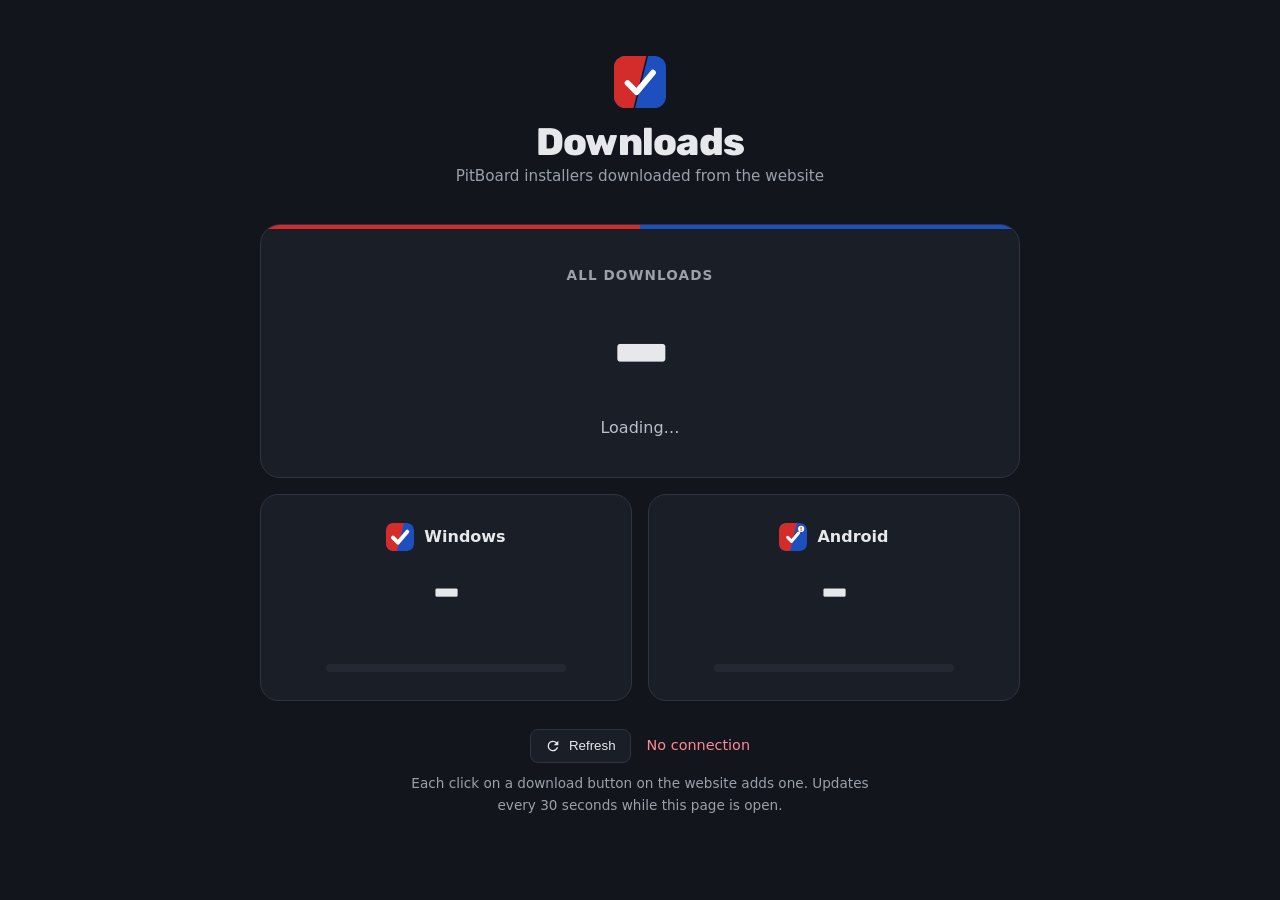
==== counter/index.html @ f54846e7 "Count downloads in Supabase and center the counter page Each download button click calls count_downl" ====
<!doctype html>
<html lang="en">
<head>
  <meta charset="utf-8" />
  <meta name="viewport" content="width=device-width, initial-scale=1" />
  <meta name="robots" content="noindex, nofollow" />
  <title>PitBoard Downloads</title>
  <meta name="theme-color" content="#12151c" />
  <link rel="icon" href="../assets/logo-mark.svg" type="image/svg+xml" />
  <link rel="stylesheet" href="../styles.css?v=3" />
  <style>
    .counter { width: min(760px, 100% - 32px); margin: 0 auto; padding: 56px 0 72px; text-align: center; }
    .counter-head { display: flex; flex-direction: column; align-items: center; gap: 12px; }
    .counter-head img { width: 52px; height: 52px; }
    .counter-head h1 { font-size: clamp(1.8rem, 4vw, 2.4rem); }
    .counter-head p { margin: 0; color: var(--muted); font-size: 0.95rem; }

    .total {
      position: relative;
      margin-top: 36px;
      padding: 40px 24px 36px;
      border-radius: 20px;
      background: var(--surface);
      border: 1px solid var(--line);
      overflow: hidden;
    }
    .total::before {
      content: ''; position: absolute; inset: 0 0 auto; height: 4px;
      background: linear-gradient(90deg, var(--red) 0 50%, var(--blue) 50% 100%);
    }
    .label { margin: 0; color: var(--muted); font-size: 0.85rem; font-weight: 600; letter-spacing: 0.08em; text-transform: uppercase; }
    .total-value {
      margin: 10px 0 0;
      font: 800 clamp(4rem, 15vw, 6.5rem)/1 var(--display);
      letter-spacing: -0.03em;
      font-variant-numeric: tabular-nums;
    }
    .total-sub { margin: 14px 0 0; color: var(--tagline); }

    .tiles { display: grid; grid-template-columns: repeat(2, minmax(0, 1fr)); gap: 16px; margin-top: 16px; }
    .tile {
      display: flex; flex-direction: column; align-items: center;
      padding: 28px 20px;
      border-radius: 18px;
      background: var(--surface);
      border: 1px solid var(--line);
    }
    .tile-name { display: flex; align-items: center; justify-content: center; gap: 10px; margin: 0; color: var(--text); font-weight: 600; }
    .tile-name img { width: 28px; height: 28px; border-radius: 7px; }
    .tile-value { margin: 16px 0 0; font: 800 3rem/1 var(--display); font-variant-numeric: tabular-nums; }
    .tile-sub { margin: 10px 0 0; color: var(--muted); font-size: 0.9rem; }
    .share { width: 100%; max-width: 240px; margin-top: 16px; height: 8px; border-radius: 4px; background: var(--surface-2); overflow: hidden; }
    .share span { display: block; height: 100%; width: 0; border-radius: 4px; transition: width 0.4s ease; }
    .tile-win .share span { background: var(--red); }
    .tile-and .share span { background: var(--blue); }

    .status { display: flex; flex-wrap: wrap; align-items: center; justify-content: center; gap: 10px 16px; margin-top: 28px; color: var(--muted); font-size: 0.9rem; }
    .status button {
      display: inline-flex; align-items: center; gap: 8px;
      padding: 8px 14px; border-radius: 8px;
      border: 1px solid var(--line); background: var(--surface); color: var(--text);
      font: 600 0.9rem inherit; cursor: pointer;
    }
    .status button:hover { background: var(--surface-2); }
    .status button:disabled { opacity: 0.6; cursor: default; }
    .status svg { width: 16px; height: 16px; fill: currentColor; }
    .status .error { color: #ff8a93; }
    .note { margin: 10px auto 0; max-width: 34em; color: var(--muted); font-size: 0.85rem; }

    @media (max-width: 560px) {
      .counter { padding-top: 36px; }
      .tiles { grid-template-columns: 1fr; }
    }
  </style>
</head>
<body>
  <main class="counter">
    <header class="counter-head">
      <img src="../assets/logo-mark.svg" alt="" />
      <div>
        <h1>Downloads</h1>
        <p>PitBoard installers downloaded from the website</p>
      </div>
    </header>

    <section class="total" aria-labelledby="total-label">
      <p class="label" id="total-label">All downloads</p>
      <p class="total-value" id="total" aria-live="polite">–</p>
      <p class="total-sub" id="total-sub">Loading…</p>
    </section>

    <div class="tiles">
      <section class="tile tile-win" aria-labelledby="win-label">
        <p class="tile-name" id="win-label"><img src="../assets/windows-icon.svg" alt="" />Windows</p>
        <p class="tile-value" id="windows">–</p>
        <p class="tile-sub" id="windows-sub">&nbsp;</p>
        <div class="share" aria-hidden="true"><span id="windows-bar"></span></div>
      </section>
      <section class="tile tile-and" aria-labelledby="and-label">
        <p class="tile-name" id="and-label"><img src="../assets/phone-app-icon.svg" alt="" />Android</p>
        <p class="tile-value" id="android">–</p>
        <p class="tile-sub" id="android-sub">&nbsp;</p>
        <div class="share" aria-hidden="true"><span id="android-bar"></span></div>
      </section>
    </div>

    <div class="status">
      <button type="button" id="refresh">
        <svg viewBox="0 0 24 24" aria-hidden="true"><path d="M17.65 6.35A7.96 7.96 0 0 0 12 4a8 8 0 1 0 7.73 10h-2.08A6 6 0 1 1 12 6c1.66 0 3.14.69 4.22 1.78L13 11h7V4z"/></svg>
        Refresh
      </button>
      <span id="updated"></span>
    </div>
    <p class="note">Each click on a download button on the website adds one. Updates every 30 seconds while this page is open.</p>
  </main>

  <script>
    (function () {
      var COUNTS_URL = 'https://rpkaxccjkwimirncyynt.supabase.co/rest/v1/download_counts?select=windows,android,total,updated_at&id=eq.1';
      var KEY = 'sb_publishable_eESVbxId7MKgmXqoQs8JKA_JHhBIDd-';
      var REFRESH_MS = 30 * 1000;
      var nf = new Intl.NumberFormat('en-US');
      var $ = function (id) { return document.getElementById(id); };

      function percent(part, whole) {
        return whole ? Math.round((part / whole) * 100) : 0;
      }

      function time(d) {
        return d.toLocaleTimeString([], { hour: '2-digit', minute: '2-digit' });
      }

      function render(row) {
        $('total').textContent = nf.format(row.total);
        ['windows', 'android'].forEach(function (k) {
          $(k).textContent = nf.format(row[k]);
          $(k + '-sub').textContent = percent(row[k], row.total) + '% of all downloads';
          $(k + '-bar').style.width = percent(row[k], row.total) + '%';
        });
        var last = new Date(row.updated_at);
        $('total-sub').textContent = row.total
          ? 'Last download ' + last.toLocaleDateString('en-GB', { day: 'numeric', month: 'short' }) + ', ' + time(last)
          : 'Counting since 11 Oct 2026';
      }

      function stamp(text, isError) {
        var el = $('updated');
        el.textContent = text;
        el.className = isError ? 'error' : '';
      }

      function load() {
        var button = $('refresh');
        button.disabled = true;
        return fetch(COUNTS_URL, { headers: { apikey: KEY }, cache: 'no-store' })
          .then(function (res) {
            if (!res.ok) throw new Error('Could not load the counts (' + res.status + ')');
            return res.json();
          })
          .then(function (rows) {
            if (!rows.length) throw new Error('No counts found');
            render(rows[0]);
            stamp('Updated ' + time(new Date()), false);
          })
          .catch(function (err) {
            stamp(err.message === 'Failed to fetch' ? 'No connection' : err.message, true);
          })
          .then(function () { button.disabled = false; });
      }

      $('refresh').addEventListener('click', load);
      document.addEventListener('visibilitychange', function () { if (!document.hidden) load(); });
      setInterval(function () { if (!document.hidden) load(); }, REFRESH_MS);
      load();
    })();
  </script>
</body>
</html>
---- styles.css ----
@font-face {
  font-family: 'Rubik';
  src: url('assets/fonts/rubik-latin.woff2') format('woff2');
  font-weight: 300 900;
  font-display: swap;
}

:root {
  /* red, blue and background come from the PitBoard logo */
  --bg: #12151c;
  --bg-alt: #161a22;
  --surface: #1a1e26;
  --surface-2: #232832;
  --line: #2e3440;
  --text: #e6e8eb;
  --muted: #9aa1ab;
  --tagline: #b9c0cc;
  --red: #d42b2b;
  --red-strong: #a61f1f;
  --red-soft: rgba(212, 43, 43, 0.14);
  --blue: #1d4fbf;
  --blue-strong: #173f99;
  --blue-soft: rgba(29, 79, 191, 0.18);
  --green: #2e9e5b;
  --accent: #f57e25;
  --radius: 12px;
  --display: 'Rubik', 'Segoe UI', system-ui, sans-serif;
  color-scheme: dark;
}

* { box-sizing: border-box; }

html { scroll-behavior: smooth; scroll-padding-top: 72px; }

body {
  margin: 0;
  background: var(--bg);
  color: var(--text);
  font: 16px/1.6 'Segoe UI', system-ui, -apple-system, Roboto, Arial, sans-serif;
  -webkit-font-smoothing: antialiased;
  overflow-x: hidden;
}

img, svg { display: block; }
a { color: inherit; }
:focus-visible { outline: 2px solid var(--accent); outline-offset: 3px; border-radius: 4px; }

h1, h2, h3 { font-family: var(--display); margin: 0; line-height: 1.15; }
h1 { font-size: clamp(2.4rem, 5.2vw, 3.9rem); font-weight: 800; letter-spacing: -0.02em; }
h2 { font-size: clamp(1.8rem, 3.4vw, 2.6rem); font-weight: 800; letter-spacing: -0.015em; }
h3 { font-size: 1.15rem; font-weight: 700; }

code {
  font-family: Consolas, 'Cascadia Mono', ui-monospace, monospace;
  font-size: 0.88em;
  background: var(--surface-2);
  padding: 0.1em 0.4em;
  border-radius: 5px;
  overflow-wrap: anywhere;
}

.wrap { width: min(1160px, 100% - 32px); margin-inline: auto; }
.wrap-narrow { width: min(760px, 100% - 32px); }

.sr-only {
  position: absolute; width: 1px; height: 1px; padding: 0; margin: -1px;
  overflow: hidden; clip: rect(0 0 0 0); white-space: nowrap; border: 0;
}

.skip {
  position: absolute; left: 16px; top: -48px; z-index: 100;
  background: var(--accent); color: #000; padding: 8px 14px; border-radius: 6px; font-weight: 600;
}
.skip:focus { top: 12px; }

/* buttons */
.btn {
  display: inline-flex; align-items: center; justify-content: center; gap: 10px;
  padding: 14px 22px;
  border-radius: 10px;
  font-weight: 600; font-size: 1rem;
  text-decoration: none;
  background: var(--surface-2);
  border: 1px solid var(--line);
  transition: background-color 0.15s, transform 0.15s, box-shadow 0.15s;
}
.btn:hover { transform: translateY(-1px); }
.btn-small { padding: 8px 16px; font-size: 0.92rem; background: var(--surface-2); }
.btn-small:hover { background: var(--line); }
.btn-red { background: var(--red); border-color: var(--red); color: #fff; box-shadow: 0 8px 24px -10px rgba(212, 43, 43, 0.7); }
.btn-red:hover { background: var(--red-strong); }
.btn-blue { background: var(--blue); border-color: var(--blue); color: #fff; box-shadow: 0 8px 24px -10px rgba(29, 79, 191, 0.8); }
.btn-blue:hover { background: var(--blue-strong); }
.btn-block { width: 100%; }
.btn-icon { width: 20px; height: 20px; fill: currentColor; flex: none; }

/* nav */
.nav {
  position: sticky; top: 0; z-index: 50;
  background: rgba(18, 21, 28, 0.82);
  backdrop-filter: blur(12px);
  -webkit-backdrop-filter: blur(12px);
  border-bottom: 1px solid rgba(46, 52, 64, 0.6);
}
.nav-inner { display: flex; align-items: center; gap: 10px; height: 64px; }
.brand {
  display: flex; align-items: center; gap: 10px;
  text-decoration: none;
  font-family: var(--display); font-weight: 800; font-size: 1.25rem; letter-spacing: -0.01em;
}
.nav nav { margin-left: auto; margin-right: 12px; }
.btn-docs { gap: 8px; }
.btn-docs .btn-icon { width: 17px; height: 17px; }
.btn-docs-wide { margin-top: 24px; background: var(--surface); }
.btn-docs-wide:hover { background: var(--surface-2); }
.hero-note a { color: var(--tagline); text-underline-offset: 3px; }
.hero-note a:hover { color: var(--text); }
.nav-links { display: flex; gap: 4px; list-style: none; margin: 0; padding: 0; }
.nav-links a {
  display: block; padding: 8px 12px; border-radius: 8px;
  color: var(--muted); text-decoration: none; font-size: 0.95rem;
}
.nav-links a:hover { color: var(--text); background: var(--surface); }

/* hero */
.hero {
  position: relative;
  padding: 72px 0 96px;
  overflow: hidden;
}
.hero::before {
  content: '';
  position: absolute; inset: -20% -10% auto;
  height: 120%;
  background:
    radial-gradient(40% 50% at 18% 30%, rgba(212, 43, 43, 0.18), transparent 70%),
    radial-gradient(40% 50% at 85% 40%, rgba(29, 79, 191, 0.22), transparent 70%);
  pointer-events: none;
}
.hero-inner {
  position: relative;
  display: grid;
  grid-template-columns: minmax(0, 1fr) minmax(0, 1.15fr);
  gap: 56px;
  align-items: center;
}
.eyebrow {
  margin: 0 0 14px;
  font-family: var(--display);
  font-weight: 600; font-size: 0.85rem;
  letter-spacing: 0.12em; text-transform: uppercase;
  color: var(--accent);
}
.lede { margin: 22px 0 32px; font-size: 1.15rem; color: var(--tagline); max-width: 34em; }
.hero-actions { display: flex; flex-wrap: wrap; gap: 12px; }
.hero-note { margin: 18px 0 0; color: var(--muted); font-size: 0.9rem; }

.hero-visual { position: relative; margin: 0; padding: 0 0 40px 0; }

.laptop { width: 100%; }
.laptop-screen {
  background: #0b0d12;
  border: 10px solid #2a2f3a;
  border-bottom-width: 14px;
  border-radius: 14px 14px 4px 4px;
  box-shadow: 0 40px 80px -30px rgba(0, 0, 0, 0.9);
  overflow: hidden;
}
.laptop-base {
  height: 14px; margin: 0 -6%;
  background: linear-gradient(#3a404c, #20242c);
  border-radius: 0 0 18px 18px;
}

.mock { background: var(--bg); font-size: 11px; line-height: 1.3; padding: 10px; aspect-ratio: 16 / 10; display: flex; flex-direction: column; gap: 8px; }
.mock-top { display: flex; align-items: center; gap: 8px; padding: 2px 4px 8px; border-bottom: 1px solid var(--line); }
.mock-top img { width: 18px; height: 18px; }
.mock-top b { font-family: var(--display); font-size: 14px; }
.mock-event { color: var(--muted); margin-left: auto; }
.mock-live { color: var(--green); }
.mock-grid {
  flex: 1; min-height: 0;
  display: grid;
  grid-template-columns: 0.8fr 1.4fr 1fr;
  grid-template-rows: 1fr 1.3fr;
  gap: 8px;
}
.mp {
  background: var(--surface);
  border: 1px solid var(--line);
  border-radius: 7px;
  padding: 8px;
  min-width: 0; overflow: hidden;
}
.mp small { display: flex; align-items: center; gap: 6px; color: var(--muted); font-weight: 600; font-size: 10px; margin-bottom: 6px; white-space: nowrap; }
.mp ul, .mp ol { list-style: none; margin: 0; padding: 0; display: grid; gap: 4px; }
.mp-alliance { background: var(--red); border-color: var(--red); display: flex; flex-direction: column; justify-content: center; }
.mp-alliance small { color: rgba(255, 255, 255, 0.85); }
.mp-alliance strong { font-family: var(--display); font-size: 26px; font-weight: 800; letter-spacing: -0.02em; }
.mp-alliance em { font-style: normal; opacity: 0.85; }
.mp-partner { grid-column: 2 / 4; }
.pill { background: var(--accent); color: #1a1000; padding: 1px 6px; border-radius: 999px; font-size: 9px; font-weight: 700; }
.muted { color: var(--muted); font-weight: 500; }
.mock-teams { display: flex; align-items: center; gap: 6px; flex-wrap: wrap; margin-top: 10px; }
.t { font-family: var(--display); font-weight: 700; font-size: 17px; padding: 4px 9px; border-radius: 6px; }
.t-red { background: var(--red-soft); color: #ff9c9c; box-shadow: inset 0 0 0 1px rgba(212, 43, 43, 0.5); }
.t-blue { background: var(--blue-soft); color: #9db8ff; box-shadow: inset 0 0 0 1px rgba(29, 79, 191, 0.7); }
.vs { color: var(--muted); font-size: 10px; margin: 0 2px; }
.mp-check li { display: flex; align-items: center; gap: 6px; }
.mp-check li::before { content: ''; width: 9px; height: 9px; border: 1.5px solid var(--muted); border-radius: 3px; flex: none; }
.mp-check li.done { color: var(--muted); text-decoration: line-through; }
.mp-check li.done::before { background: var(--green); border-color: var(--green); }
.mp-emerg li { display: flex; align-items: center; justify-content: space-between; gap: 6px; background: var(--surface-2); padding: 4px 6px; border-radius: 5px; }
.mock-alert { background: var(--red); color: #fff; font-weight: 700; font-size: 9px; padding: 2px 8px; border-radius: 4px; }
.mock-alert.ringing { animation: ring-btn 1.6s ease-in-out infinite; }
.mock-ok { color: var(--green); font-weight: 600; font-size: 9px; }
.mp-matches li { display: grid; grid-template-columns: 1fr auto auto; align-items: center; gap: 6px; padding: 3px 6px; border-radius: 5px; }
.mp-matches li.next { background: rgba(245, 126, 37, 0.15); box-shadow: inset 0 0 0 1px rgba(245, 126, 37, 0.5); }
.mp-matches li.next b { color: var(--accent); }
.dot { width: 8px; height: 8px; border-radius: 50%; }
.dot-red { background: var(--red); }
.dot-blue { background: var(--blue); }
.win { color: var(--green); }
.loss { color: #ff8a93; }

.phone {
  position: absolute;
  right: -8px; bottom: 0;
  width: 27%;
  min-width: 120px;
  aspect-ratio: 9 / 19;
  background: #0b0d12;
  border: 6px solid #2a2f3a;
  border-radius: 26px;
  box-shadow: 0 30px 60px -20px rgba(0, 0, 0, 0.9), 0 0 0 1px rgba(255, 255, 255, 0.04);
  overflow: hidden;
  transform: rotate(4deg);
}
.phone-screen { position: relative; height: 100%; background: var(--red); }
.phone-flash { position: absolute; inset: 0; background: #ff4a4a; animation: flash 1.2s steps(1) infinite; }
.phone-content {
  position: relative;
  height: 100%;
  display: flex; flex-direction: column; align-items: center; justify-content: center;
  gap: 12%;
  padding: 14% 10%;
  text-align: center;
}
.phone-bell { width: 38%; aspect-ratio: 1; display: grid; place-items: center; background: rgba(255, 255, 255, 0.18); border-radius: 50%; animation: shake 0.6s ease-in-out infinite; }
.phone-bell svg { width: 58%; fill: #fff; }
.phone-msg { margin: 0; font-weight: 800; font-size: clamp(14px, 1.9vw, 22px); line-height: 1.2; color: #fff; }
.phone-btn { background: #fff; color: var(--red); font-weight: 800; font-size: clamp(10px, 1.1vw, 13px); padding: 10% 12%; border-radius: 999px; white-space: nowrap; }

@keyframes flash { 50% { opacity: 0; } }
@keyframes shake { 0%, 100% { transform: rotate(0); } 25% { transform: rotate(-12deg); } 75% { transform: rotate(12deg); } }
@keyframes ring-btn { 0%, 100% { box-shadow: 0 0 0 0 rgba(212, 43, 43, 0.7); } 50% { box-shadow: 0 0 0 5px rgba(212, 43, 43, 0); } }

/* sections */
.section { padding: 96px 0; }
.section-alt { background: var(--bg-alt); border-block: 1px solid rgba(46, 52, 64, 0.5); }
.section-lede { margin: 14px 0 0; color: var(--tagline); font-size: 1.1rem; max-width: 40em; }

.features {
  display: grid;
  grid-template-columns: repeat(3, minmax(0, 1fr));
  gap: 16px;
  margin-top: 48px;
}
.feature {
  background: var(--surface);
  border: 1px solid var(--line);
  border-radius: var(--radius);
  padding: 26px;
  transition: border-color 0.2s, transform 0.2s;
}
.feature:hover { border-color: #3d4554; transform: translateY(-2px); }
.feature h3 { margin: 18px 0 8px; }
.feature p { margin: 0; color: var(--muted); }
.feature-icon { width: 44px; height: 44px; border-radius: 11px; display: grid; place-items: center; }
.feature-icon svg { width: 22px; height: 22px; fill: currentColor; }
.fi-red { background: var(--red-soft); color: #ff7b7b; }
.fi-blue { background: var(--blue-soft); color: #8fb0ff; }

.callout {
  display: flex; gap: 16px; align-items: flex-start;
  margin-top: 16px;
  padding: 20px 24px;
  border-radius: var(--radius);
  background: rgba(245, 126, 37, 0.08);
  border: 1px solid rgba(245, 126, 37, 0.35);
}
.callout svg { width: 24px; height: 24px; flex: none; fill: var(--accent); margin-top: 1px; }
.callout p { margin: 0; color: var(--tagline); }
.callout strong { color: var(--text); }

.steps {
  list-style: none; padding: 0; margin: 48px 0 0;
  display: grid; grid-template-columns: repeat(3, minmax(0, 1fr)); gap: 16px;
  counter-reset: none;
}
.step {
  position: relative;
  padding: 26px;
  border-radius: var(--radius);
  background: var(--surface);
  border: 1px solid var(--line);
}
.step h3 { margin: 18px 0 8px; }
.step p { margin: 0; color: var(--muted); }
.step-num {
  display: grid; place-items: center;
  width: 40px; height: 40px; border-radius: 50%;
  font-family: var(--display); font-weight: 800; font-size: 1.1rem;
  background: linear-gradient(135deg, var(--red) 0 50%, var(--blue) 50% 100%);
  color: #fff;
}

.network { display: grid; grid-template-columns: repeat(2, minmax(0, 1fr)); gap: 16px; margin-top: 16px; }
.net-card { padding: 22px 26px; border-radius: var(--radius); border: 1px dashed var(--line); }
.net-card h3 { font-size: 1.02rem; margin-bottom: 6px; }
.net-card p { margin: 0; color: var(--muted); }

/* downloads */
.downloads { display: grid; grid-template-columns: repeat(2, minmax(0, 1fr)); gap: 20px; margin-top: 48px; }
.dl {
  display: flex; flex-direction: column;
  padding: 28px;
  border-radius: 16px;
  background: var(--surface);
  border: 1px solid var(--line);
  min-width: 0;
}
.dl.is-yours { border-color: #4a5366; box-shadow: 0 0 0 1px #4a5366, 0 20px 50px -30px rgba(0, 0, 0, 0.9); }
.dl-head { display: flex; align-items: center; gap: 16px; }
.dl-head img { border-radius: 13px; }
.dl-meta { margin: 4px 0 0; color: var(--muted); font-size: 0.92rem; }
.dl-yours { display: block; margin-top: 2px; font-family: inherit; font-size: 0.72rem; font-weight: 600; color: var(--accent); vertical-align: middle; }
.dl-list { margin: 22px 0 24px; padding: 0; list-style: none; display: grid; gap: 8px; flex: 1; }
.dl-list li { display: flex; gap: 10px; color: var(--tagline); }
.dl-list li::before {
  content: ''; flex: none; width: 18px; height: 18px; margin-top: 3px;
  background: var(--green);
  -webkit-mask: url("data:image/svg+xml,%3Csvg xmlns='http://www.w3.org/2000/svg' viewBox='0 0 24 24'%3E%3Cpath d='M9 16.2 4.8 12l-1.4 1.4L9 19 21 7l-1.4-1.4z'/%3E%3C/svg%3E") center / contain no-repeat;
          mask: url("data:image/svg+xml,%3Csvg xmlns='http://www.w3.org/2000/svg' viewBox='0 0 24 24'%3E%3Cpath d='M9 16.2 4.8 12l-1.4 1.4L9 19 21 7l-1.4-1.4z'/%3E%3C/svg%3E") center / contain no-repeat;
}
.dl-help { margin-top: 16px; color: var(--muted); font-size: 0.93rem; }
.dl-help summary { cursor: pointer; color: var(--tagline); }
.dl-help p { margin: 8px 0 0; }
.checksum { margin: 16px 0 0; font-size: 0.75rem; color: var(--muted); overflow-wrap: anywhere; }
.checksum code { font-size: 0.95em; background: none; padding: 0; }

/* setup */
.setup { display: grid; grid-template-columns: repeat(2, minmax(0, 1fr)); gap: 20px; margin-top: 40px; }
.setup-col { padding: 28px; border-radius: 16px; background: var(--surface); border: 1px solid var(--line); }
.setup-col h3 { display: flex; align-items: center; gap: 10px; }
.setup-col h3 img { border-radius: 7px; }
.setup-col ol { margin: 20px 0 0; padding: 0; list-style: none; counter-reset: s; display: grid; gap: 14px; }
.setup-col li { counter-increment: s; position: relative; padding-left: 38px; color: var(--tagline); }
.setup-col li::before {
  content: counter(s);
  position: absolute; left: 0; top: 0;
  display: grid; place-items: center;
  width: 26px; height: 26px; border-radius: 50%;
  background: var(--surface-2); color: var(--text);
  font-family: var(--display); font-weight: 700; font-size: 0.85rem;
}
.setup-col b { color: var(--text); font-weight: 600; }
.setup-note { margin: 20px 0 0; color: var(--muted); font-size: 0.93rem; }

/* faq */
.faq { margin-top: 32px; display: grid; gap: 10px; }
.faq details { border: 1px solid var(--line); border-radius: var(--radius); background: var(--surface); }
.faq summary {
  cursor: pointer; list-style: none;
  padding: 18px 22px;
  font-weight: 600;
  display: flex; justify-content: space-between; align-items: center; gap: 16px;
}
.faq summary::-webkit-details-marker { display: none; }
.faq summary::after { content: '+'; font-size: 1.4rem; line-height: 1; color: var(--muted); transition: transform 0.2s; }
.faq details[open] summary::after { transform: rotate(45deg); }
.faq p { margin: 0; padding: 0 22px 20px; color: var(--muted); }

/* footer */
.footer { padding: 40px 0 48px; border-top: 1px solid var(--line); color: var(--muted); font-size: 0.9rem; }
.footer-inner { display: flex; flex-wrap: wrap; align-items: center; gap: 12px 28px; }
.footer p { margin: 0; }
.footer a { color: var(--tagline); }
.brand-footer { color: var(--text); font-size: 1.05rem; }
.credit { flex-basis: 100%; padding-top: 16px; border-top: 1px solid rgba(46, 52, 64, 0.6); color: var(--tagline); }
.credit strong { color: var(--text); font-weight: 600; }

/* responsive */
@media (max-width: 960px) {
  .hero { padding-top: 48px; }
  .hero-inner { grid-template-columns: 1fr; gap: 48px; }
  .hero-visual { max-width: 640px; }
  .features { grid-template-columns: repeat(2, minmax(0, 1fr)); }
  .steps { grid-template-columns: 1fr; }
}

@media (max-width: 720px) {
  .nav-links { display: none; }
  .nav .btn-docs { margin-left: auto; }
  .btn-docs span { display: none; }
  .btn-docs::after { content: 'Docs'; }
  .section { padding: 72px 0; }
  .features, .network, .downloads, .setup { grid-template-columns: 1fr; }
  .hero-actions .btn { flex: 1 1 100%; }
  .hero-visual { padding-bottom: 28px; }
  .mock { font-size: 8px; padding: 6px; gap: 5px; }
  .mock-grid { gap: 5px; }
  .mp { padding: 5px; border-radius: 5px; }
  .mp small { font-size: 7px; margin-bottom: 3px; }
  .mp-alliance strong { font-size: 16px; }
  .t { font-size: 11px; padding: 2px 5px; }
  .mock-teams { margin-top: 4px; gap: 4px; }
  .mock-event { display: none; }
  .mock-live { margin-left: auto; }
  .mp ul, .mp ol { gap: 2px; }
  .mock-alert, .mock-ok { font-size: 7px; padding: 1px 4px; }
  .phone { min-width: 96px; border-width: 4px; border-radius: 18px; right: -4px; }
  .phone-msg { font-size: 12px; }
  .phone-btn { font-size: 8px; }
  .dl, .setup-col { padding: 22px; }
}

@media (prefers-reduced-motion: reduce) {
  html { scroll-behavior: auto; }
  .phone-flash, .phone-bell, .mock-alert.ringing { animation: none; }
  .phone-flash { opacity: 0; }
  .btn, .feature { transition: none; }
}
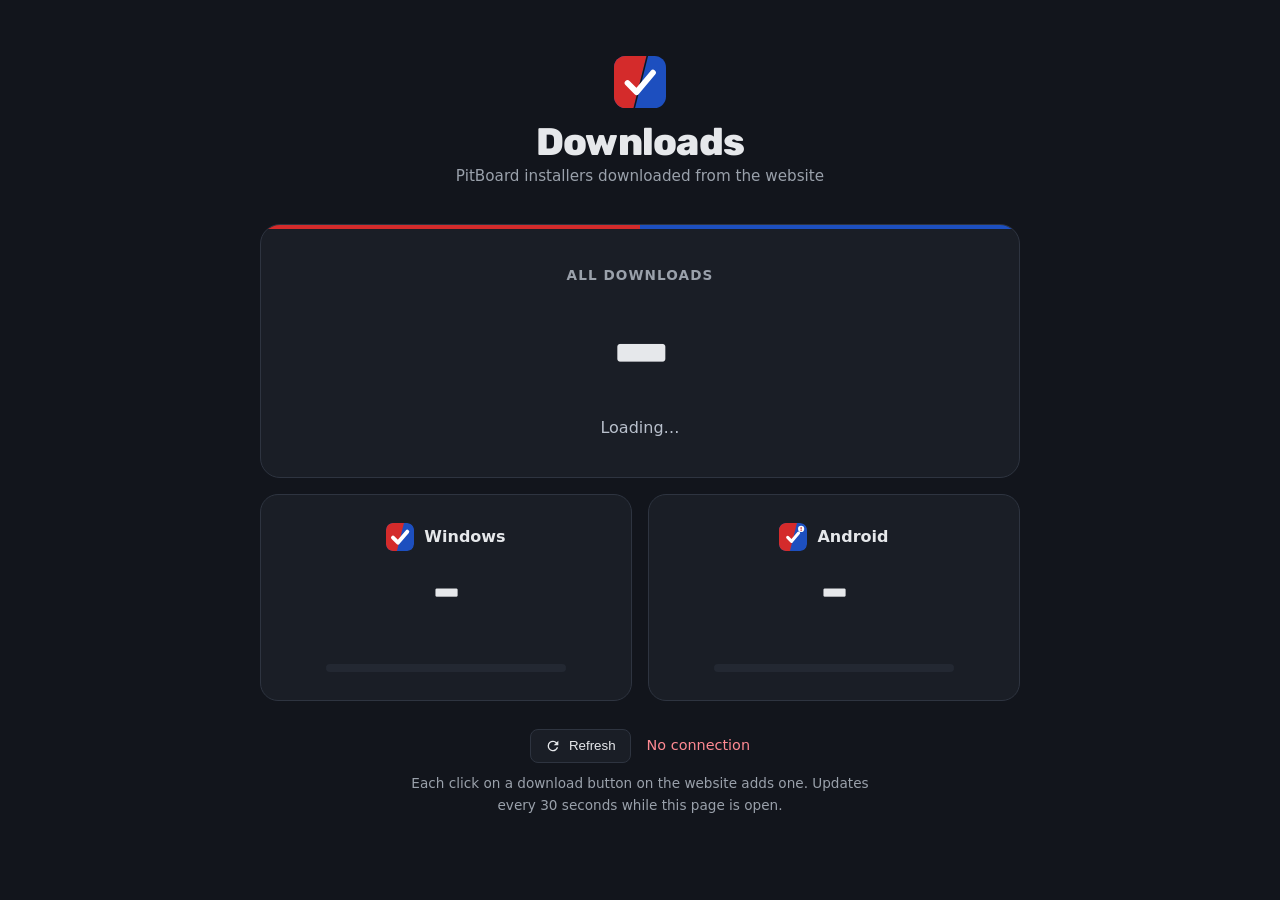
==== commit e7e66445: "Use the app's default checklist in the home page mockup The mockup now scales with its width (contai" ====
--- a/counter/index.html
+++ b/counter/index.html
@@ -7,7 +7,7 @@
   <title>PitBoard Downloads</title>
   <meta name="theme-color" content="#12151c" />
   <link rel="icon" href="../assets/logo-mark.svg" type="image/svg+xml" />
-  <link rel="stylesheet" href="../styles.css?v=3" />
+  <link rel="stylesheet" href="../styles.css?v=5" />
   <style>
     .counter { width: min(760px, 100% - 32px); margin: 0 auto; padding: 56px 0 72px; text-align: center; }
     .counter-head { display: flex; flex-direction: column; align-items: center; gap: 12px; }
--- a/styles.css
+++ b/styles.css
@@ -165,6 +165,8 @@
   border-radius: 14px 14px 4px 4px;
   box-shadow: 0 40px 80px -30px rgba(0, 0, 0, 0.9);
   overflow: hidden;
+  /* the mockup scales with its width, like a screenshot */
+  container-type: inline-size;
 }
 .laptop-base {
   height: 14px; margin: 0 -6%;
@@ -172,52 +174,54 @@
   border-radius: 0 0 18px 18px;
 }
 
-.mock { background: var(--bg); font-size: 11px; line-height: 1.3; padding: 10px; aspect-ratio: 16 / 10; display: flex; flex-direction: column; gap: 8px; }
-.mock-top { display: flex; align-items: center; gap: 8px; padding: 2px 4px 8px; border-bottom: 1px solid var(--line); }
-.mock-top img { width: 18px; height: 18px; }
-.mock-top b { font-family: var(--display); font-size: 14px; }
+.mock { background: var(--bg); font-size: 1.833cqw; line-height: 1.3; padding: 1.667cqw; aspect-ratio: 16 / 10; display: flex; flex-direction: column; gap: 1.333cqw; }
+.mock-top { display: flex; align-items: center; gap: 1.333cqw; padding: 0.333cqw 0.667cqw 1.333cqw; border-bottom: 0.167cqw solid var(--line); }
+.mock-top img { width: 3cqw; height: 3cqw; }
+.mock-top b { font-family: var(--display); font-size: 2.333cqw; }
 .mock-event { color: var(--muted); margin-left: auto; }
 .mock-live { color: var(--green); }
 .mock-grid {
   flex: 1; min-height: 0;
   display: grid;
-  grid-template-columns: 0.8fr 1.4fr 1fr;
+  grid-template-columns: 1.15fr 1.15fr 0.9fr;
   grid-template-rows: 1fr 1.3fr;
-  gap: 8px;
+  gap: 1.333cqw;
 }
 .mp {
   background: var(--surface);
   border: 1px solid var(--line);
-  border-radius: 7px;
-  padding: 8px;
+  border-radius: 1.167cqw;
+  padding: 1.333cqw;
   min-width: 0; overflow: hidden;
 }
-.mp small { display: flex; align-items: center; gap: 6px; color: var(--muted); font-weight: 600; font-size: 10px; margin-bottom: 6px; white-space: nowrap; }
-.mp ul, .mp ol { list-style: none; margin: 0; padding: 0; display: grid; gap: 4px; }
+.mp small { display: flex; align-items: center; gap: 1cqw; color: var(--muted); font-weight: 600; font-size: 1.667cqw; margin-bottom: 1cqw; white-space: nowrap; }
+.mp ul, .mp ol { list-style: none; margin: 0; padding: 0; display: grid; gap: 0.667cqw; }
 .mp-alliance { background: var(--red); border-color: var(--red); display: flex; flex-direction: column; justify-content: center; }
 .mp-alliance small { color: rgba(255, 255, 255, 0.85); }
-.mp-alliance strong { font-family: var(--display); font-size: 26px; font-weight: 800; letter-spacing: -0.02em; }
+.mp-alliance strong { font-family: var(--display); font-size: 4.333cqw; font-weight: 800; letter-spacing: -0.02em; }
 .mp-alliance em { font-style: normal; opacity: 0.85; }
 .mp-partner { grid-column: 2 / 4; }
-.pill { background: var(--accent); color: #1a1000; padding: 1px 6px; border-radius: 999px; font-size: 9px; font-weight: 700; }
+.pill { background: var(--accent); color: #1a1000; padding: 0.167cqw 1cqw; border-radius: 166.5cqw; font-size: 1.5cqw; font-weight: 700; }
 .muted { color: var(--muted); font-weight: 500; }
-.mock-teams { display: flex; align-items: center; gap: 6px; flex-wrap: wrap; margin-top: 10px; }
-.t { font-family: var(--display); font-weight: 700; font-size: 17px; padding: 4px 9px; border-radius: 6px; }
+.mock-teams { display: flex; align-items: center; gap: 1cqw; flex-wrap: wrap; margin-top: 1.667cqw; }
+.t { font-family: var(--display); font-weight: 700; font-size: 2.833cqw; padding: 0.667cqw 1.5cqw; border-radius: 1cqw; }
 .t-red { background: var(--red-soft); color: #ff9c9c; box-shadow: inset 0 0 0 1px rgba(212, 43, 43, 0.5); }
 .t-blue { background: var(--blue-soft); color: #9db8ff; box-shadow: inset 0 0 0 1px rgba(29, 79, 191, 0.7); }
-.vs { color: var(--muted); font-size: 10px; margin: 0 2px; }
-.mp-check li { display: flex; align-items: center; gap: 6px; }
-.mp-check li::before { content: ''; width: 9px; height: 9px; border: 1.5px solid var(--muted); border-radius: 3px; flex: none; }
+.vs { color: var(--muted); font-size: 1.667cqw; margin: 0 0.333cqw; }
+.mp-check li { display: flex; align-items: flex-start; gap: 1cqw; line-height: 1.15; }
+.mp-check ul { gap: 0.4cqw; }
+.mp-check li span { min-width: 0; }
+.mp-check li::before { content: ''; width: 1.5cqw; height: 1.5cqw; margin-top: 0.167cqw; border: 1.5px solid var(--muted); border-radius: 0.5cqw; flex: none; }
 .mp-check li.done { color: var(--muted); text-decoration: line-through; }
 .mp-check li.done::before { background: var(--green); border-color: var(--green); }
-.mp-emerg li { display: flex; align-items: center; justify-content: space-between; gap: 6px; background: var(--surface-2); padding: 4px 6px; border-radius: 5px; }
-.mock-alert { background: var(--red); color: #fff; font-weight: 700; font-size: 9px; padding: 2px 8px; border-radius: 4px; }
+.mp-emerg li { display: flex; align-items: center; justify-content: space-between; gap: 1cqw; background: var(--surface-2); padding: 0.667cqw 1cqw; border-radius: 0.833cqw; }
+.mock-alert { background: var(--red); color: #fff; font-weight: 700; font-size: 1.5cqw; padding: 0.333cqw 1.333cqw; border-radius: 0.667cqw; }
 .mock-alert.ringing { animation: ring-btn 1.6s ease-in-out infinite; }
-.mock-ok { color: var(--green); font-weight: 600; font-size: 9px; }
-.mp-matches li { display: grid; grid-template-columns: 1fr auto auto; align-items: center; gap: 6px; padding: 3px 6px; border-radius: 5px; }
+.mock-ok { color: var(--green); font-weight: 600; font-size: 1.5cqw; }
+.mp-matches li { display: grid; grid-template-columns: 1fr auto auto; align-items: center; gap: 1cqw; padding: 0.5cqw 1cqw; border-radius: 0.833cqw; }
 .mp-matches li.next { background: rgba(245, 126, 37, 0.15); box-shadow: inset 0 0 0 1px rgba(245, 126, 37, 0.5); }
 .mp-matches li.next b { color: var(--accent); }
-.dot { width: 8px; height: 8px; border-radius: 50%; }
+.dot { width: 1.333cqw; height: 1.333cqw; border-radius: 50%; }
 .dot-red { background: var(--red); }
 .dot-blue { background: var(--blue); }
 .win { color: var(--green); }
@@ -408,17 +412,6 @@
   .features, .network, .downloads, .setup { grid-template-columns: 1fr; }
   .hero-actions .btn { flex: 1 1 100%; }
   .hero-visual { padding-bottom: 28px; }
-  .mock { font-size: 8px; padding: 6px; gap: 5px; }
-  .mock-grid { gap: 5px; }
-  .mp { padding: 5px; border-radius: 5px; }
-  .mp small { font-size: 7px; margin-bottom: 3px; }
-  .mp-alliance strong { font-size: 16px; }
-  .t { font-size: 11px; padding: 2px 5px; }
-  .mock-teams { margin-top: 4px; gap: 4px; }
-  .mock-event { display: none; }
-  .mock-live { margin-left: auto; }
-  .mp ul, .mp ol { gap: 2px; }
-  .mock-alert, .mock-ok { font-size: 7px; padding: 1px 4px; }
   .phone { min-width: 96px; border-width: 4px; border-radius: 18px; right: -4px; }
   .phone-msg { font-size: 12px; }
   .phone-btn { font-size: 8px; }
@@ -431,3 +424,8 @@
   .phone-flash { opacity: 0; }
   .btn, .feature { transition: none; }
 }
+
+@media (max-width: 420px) {
+  .nav .btn-small { padding: 8px 12px; }
+  .btn-docs .btn-icon { display: none; }
+}
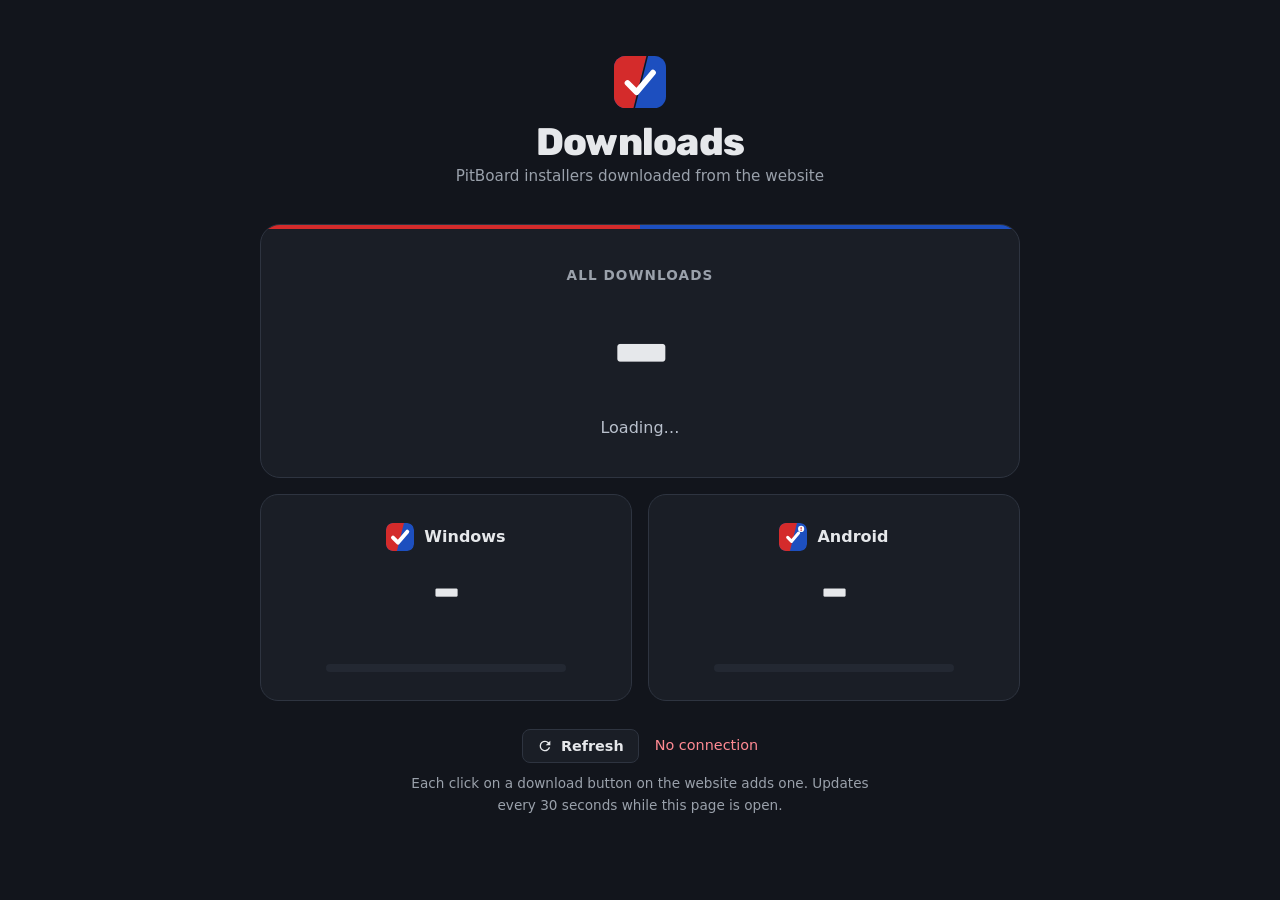
==== commit 4212b0d2: "Add a Report button that saves reports in Supabase and opens Gmail The form stores each report in th" ====
--- a/counter/index.html
+++ b/counter/index.html
@@ -7,7 +7,7 @@
   <title>PitBoard Downloads</title>
   <meta name="theme-color" content="#12151c" />
   <link rel="icon" href="../assets/logo-mark.svg" type="image/svg+xml" />
-  <link rel="stylesheet" href="../styles.css?v=5" />
+  <link rel="stylesheet" href="../styles.css?v=6" />
   <style>
     .counter { width: min(760px, 100% - 32px); margin: 0 auto; padding: 56px 0 72px; text-align: center; }
     .counter-head { display: flex; flex-direction: column; align-items: center; gap: 12px; }
@@ -59,7 +59,7 @@
       display: inline-flex; align-items: center; gap: 8px;
       padding: 8px 14px; border-radius: 8px;
       border: 1px solid var(--line); background: var(--surface); color: var(--text);
-      font: 600 0.9rem inherit; cursor: pointer;
+      font-family: inherit; font-size: 0.9rem; font-weight: 600; cursor: pointer;
     }
     .status button:hover { background: var(--surface-2); }
     .status button:disabled { opacity: 0.6; cursor: default; }
--- a/styles.css
+++ b/styles.css
@@ -429,3 +429,61 @@
   .nav .btn-small { padding: 8px 12px; }
   .btn-docs .btn-icon { display: none; }
 }
+
+/* Report button and form */
+.btn-report { gap: 8px; }
+.btn-report .btn-icon { width: 16px; height: 16px; }
+button.btn { cursor: pointer; font-family: inherit; color: var(--text); }
+.nav .btn-docs + .btn-report { margin-left: 0; }
+
+.report {
+  width: min(560px, 100% - 32px);
+  max-height: calc(100vh - 32px);
+  padding: 0;
+  border: 1px solid var(--line);
+  border-radius: 16px;
+  background: var(--surface);
+  color: var(--text);
+  box-shadow: 0 30px 80px rgba(0, 0, 0, 0.7);
+}
+.report::backdrop { background: rgba(8, 10, 14, 0.7); backdrop-filter: blur(3px); }
+.report-form { display: grid; gap: 14px; padding: 24px; }
+.report-head { display: flex; align-items: center; justify-content: space-between; gap: 12px; }
+.report-head h2 { font-size: 1.4rem; }
+.report-close {
+  width: 36px; height: 36px; border-radius: 50%;
+  border: 1px solid var(--line); background: var(--surface-2); color: var(--text);
+  font-size: 1.3rem; line-height: 1; cursor: pointer;
+}
+.report-intro { margin: -4px 0 0; color: var(--muted); font-size: 0.93rem; }
+.report-row { display: grid; grid-template-columns: repeat(2, minmax(0, 1fr)); gap: 12px; }
+.report label { display: grid; gap: 6px; color: var(--tagline); font-size: 0.9rem; font-weight: 600; }
+.report-label em { color: var(--muted); font-style: normal; font-weight: 400; }
+.report input, .report select, .report textarea {
+  width: 100%;
+  padding: 10px 12px;
+  border-radius: 8px;
+  border: 1px solid var(--line);
+  background: var(--bg);
+  color: var(--text);
+  font-family: inherit; font-size: 0.95rem; line-height: 1.4;
+}
+.report textarea { resize: vertical; min-height: 120px; }
+.report input:focus, .report select:focus, .report textarea:focus { outline: 2px solid var(--accent); outline-offset: 0; border-color: transparent; }
+.report-status { margin: 0; min-height: 1.4em; font-size: 0.9rem; color: var(--muted); }
+.report-status.ok { color: var(--green); }
+.report-status.error { color: #ff8a93; }
+.report-actions { display: flex; flex-wrap: wrap; align-items: center; gap: 12px 18px; }
+.report-mailto { color: var(--tagline); font-size: 0.9rem; }
+
+@media (max-width: 720px) {
+  .btn-report span { display: none; }
+  .btn-report { padding-inline: 10px; }
+}
+@media (max-width: 520px) {
+  .report-row { grid-template-columns: 1fr; }
+  .report-form { padding: 20px; }
+}
+@media (max-width: 420px) {
+  .nav .brand span { display: none; }
+}
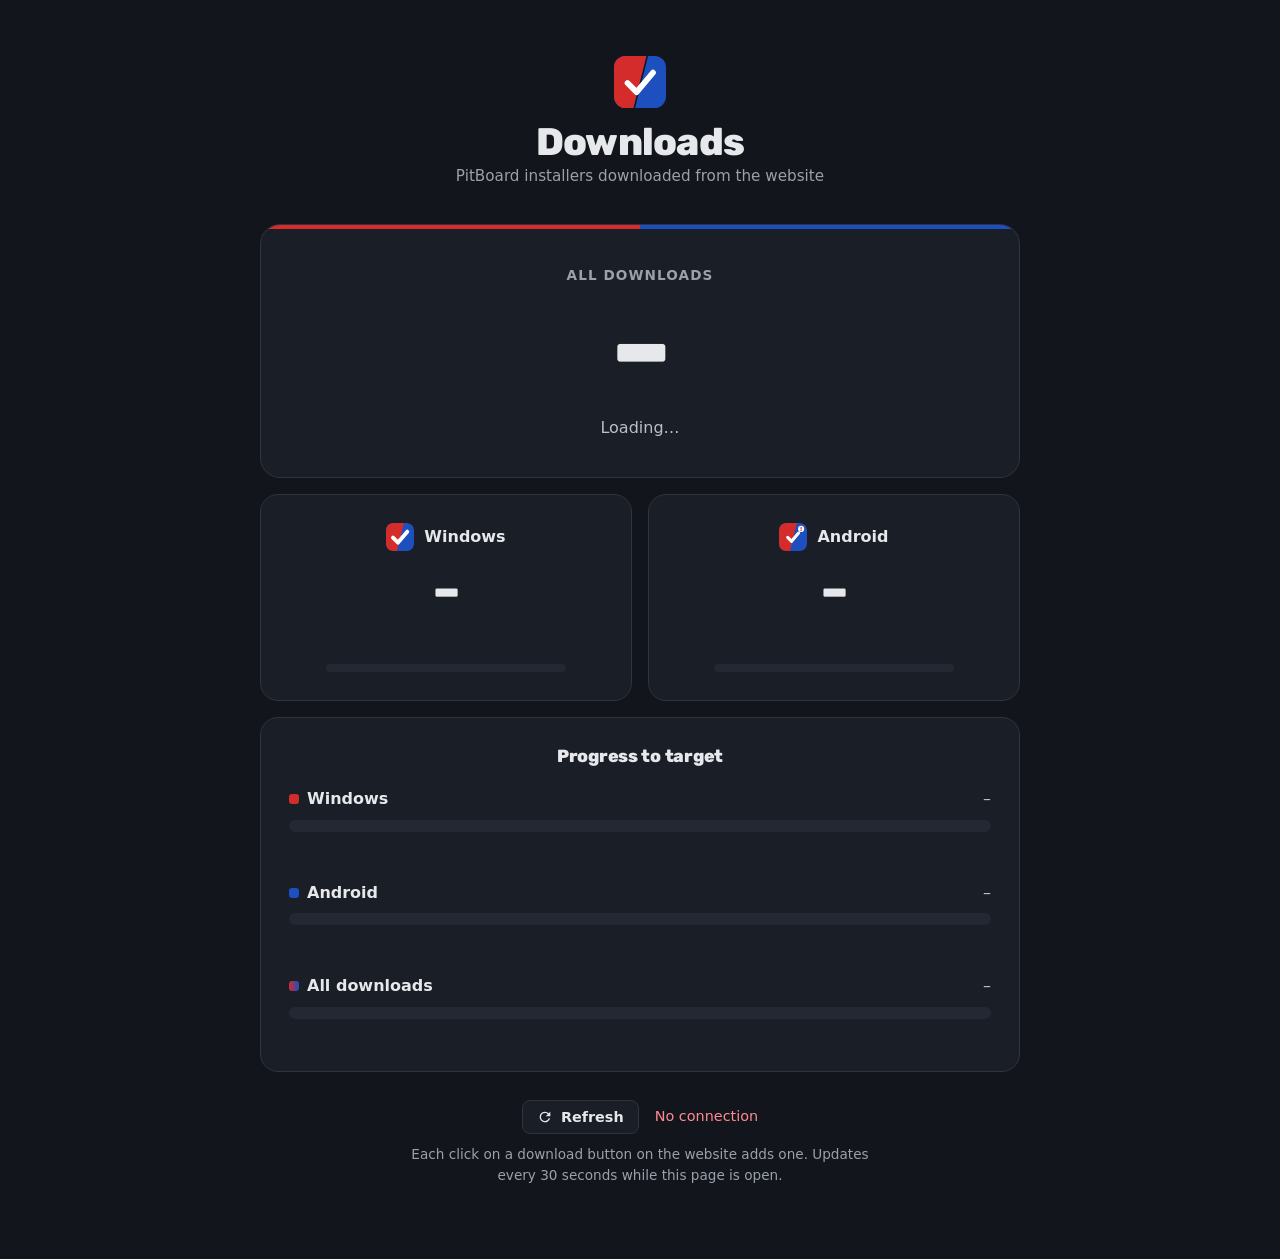
==== commit eaee2e5c: "Show progress toward download targets on the counter page Reads target_windows, target_android and t" ====
--- a/counter/index.html
+++ b/counter/index.html
@@ -7,7 +7,7 @@
   <title>PitBoard Downloads</title>
   <meta name="theme-color" content="#12151c" />
   <link rel="icon" href="../assets/logo-mark.svg" type="image/svg+xml" />
-  <link rel="stylesheet" href="../styles.css?v=6" />
+  <link rel="stylesheet" href="../styles.css?v=10" />
   <style>
     .counter { width: min(760px, 100% - 32px); margin: 0 auto; padding: 56px 0 72px; text-align: center; }
     .counter-head { display: flex; flex-direction: column; align-items: center; gap: 12px; }
@@ -66,6 +66,22 @@
     .status svg { width: 16px; height: 16px; fill: currentColor; }
     .status .error { color: #ff8a93; }
     .note { margin: 10px auto 0; max-width: 34em; color: var(--muted); font-size: 0.85rem; }
+
+    .goals { margin-top: 16px; padding: 28px 28px 24px; border-radius: 18px; background: var(--surface); border: 1px solid var(--line); }
+    .goals h2 { font-size: 1.1rem; }
+    .goal { margin-top: 20px; text-align: left; }
+    .goal-head { display: flex; align-items: baseline; justify-content: space-between; gap: 12px; flex-wrap: wrap; }
+    .goal-name { display: flex; align-items: center; gap: 8px; color: var(--text); font-weight: 600; }
+    .goal-name i { width: 10px; height: 10px; border-radius: 3px; flex: none; }
+    .goal-nums { color: var(--tagline); font-variant-numeric: tabular-nums; }
+    .goal-nums b { color: var(--text); font-weight: 700; }
+    .goal-bar { margin-top: 8px; height: 12px; border-radius: 6px; background: var(--surface-2); overflow: hidden; }
+    .goal-bar span { display: block; height: 100%; width: 0; border-radius: 6px; transition: width 0.5s ease; }
+    .goal-sub { margin: 6px 0 0; color: var(--muted); font-size: 0.85rem; }
+    .goal-sub.done { color: var(--green); }
+    .goal-win i, .goal-win .goal-bar span { background: var(--red); }
+    .goal-and i, .goal-and .goal-bar span { background: var(--blue); }
+    .goal-all i, .goal-all .goal-bar span { background: linear-gradient(90deg, var(--red), var(--blue)); }
 
     @media (max-width: 560px) {
       .counter { padding-top: 36px; }
@@ -104,6 +120,34 @@
       </section>
     </div>
 
+    <section class="goals" aria-labelledby="goals-title">
+      <h2 id="goals-title">Progress to target</h2>
+      <div class="goal goal-win" id="goal-windows">
+        <div class="goal-head">
+          <span class="goal-name"><i aria-hidden="true"></i>Windows</span>
+          <span class="goal-nums" id="goal-windows-nums">–</span>
+        </div>
+        <div class="goal-bar" role="progressbar" aria-label="Windows downloads toward the target" aria-valuemin="0" aria-valuemax="100" id="goal-windows-bar"><span></span></div>
+        <p class="goal-sub" id="goal-windows-sub">&nbsp;</p>
+      </div>
+      <div class="goal goal-and" id="goal-android">
+        <div class="goal-head">
+          <span class="goal-name"><i aria-hidden="true"></i>Android</span>
+          <span class="goal-nums" id="goal-android-nums">–</span>
+        </div>
+        <div class="goal-bar" role="progressbar" aria-label="Android downloads toward the target" aria-valuemin="0" aria-valuemax="100" id="goal-android-bar"><span></span></div>
+        <p class="goal-sub" id="goal-android-sub">&nbsp;</p>
+      </div>
+      <div class="goal goal-all" id="goal-total">
+        <div class="goal-head">
+          <span class="goal-name"><i aria-hidden="true"></i>All downloads</span>
+          <span class="goal-nums" id="goal-total-nums">–</span>
+        </div>
+        <div class="goal-bar" role="progressbar" aria-label="All downloads downloads toward the target" aria-valuemin="0" aria-valuemax="100" id="goal-total-bar"><span></span></div>
+        <p class="goal-sub" id="goal-total-sub">&nbsp;</p>
+      </div>
+    </section>
+
     <div class="status">
       <button type="button" id="refresh">
         <svg viewBox="0 0 24 24" aria-hidden="true"><path d="M17.65 6.35A7.96 7.96 0 0 0 12 4a8 8 0 1 0 7.73 10h-2.08A6 6 0 1 1 12 6c1.66 0 3.14.69 4.22 1.78L13 11h7V4z"/></svg>
@@ -116,7 +160,7 @@
 
   <script>
     (function () {
-      var COUNTS_URL = 'https://rpkaxccjkwimirncyynt.supabase.co/rest/v1/download_counts?select=windows,android,total,updated_at&id=eq.1';
+      var COUNTS_URL = 'https://rpkaxccjkwimirncyynt.supabase.co/rest/v1/download_counts?select=windows,android,total,updated_at,target_windows,target_android,target_total&id=eq.1';
       var KEY = 'sb_publishable_eESVbxId7MKgmXqoQs8JKA_JHhBIDd-';
       var REFRESH_MS = 30 * 1000;
       var nf = new Intl.NumberFormat('en-US');
@@ -128,6 +172,24 @@
 
       function time(d) {
         return d.toLocaleTimeString([], { hour: '2-digit', minute: '2-digit' });
+      }
+
+      function renderGoal(key, count, target) {
+        var box = $('goal-' + key);
+        box.hidden = !target;
+        if (!target) return;
+        var pct = Math.min(100, Math.round((count / target) * 100));
+        $('goal-' + key + '-nums').innerHTML = '';
+        var b = document.createElement('b');
+        b.textContent = nf.format(count);
+        $('goal-' + key + '-nums').append(b, ' of ' + nf.format(target) + ' · ' + pct + '%');
+        var bar = $('goal-' + key + '-bar');
+        bar.setAttribute('aria-valuenow', pct);
+        bar.firstElementChild.style.width = pct + '%';
+        var sub = $('goal-' + key + '-sub');
+        var left = target - count;
+        sub.textContent = left > 0 ? nf.format(left) + ' to go' : 'Target reached';
+        sub.className = 'goal-sub' + (left > 0 ? '' : ' done');
       }
 
       function render(row) {
@@ -137,6 +199,7 @@
           $(k + '-sub').textContent = percent(row[k], row.total) + '% of all downloads';
           $(k + '-bar').style.width = percent(row[k], row.total) + '%';
         });
+        ['windows', 'android', 'total'].forEach(function (k) { renderGoal(k, row[k], row['target_' + k]); });
         var last = new Date(row.updated_at);
         $('total-sub').textContent = row.total
           ? 'Last download ' + last.toLocaleDateString('en-GB', { day: 'numeric', month: 'short' }) + ', ' + time(last)
--- a/styles.css
+++ b/styles.css
@@ -405,7 +405,7 @@
 
 @media (max-width: 720px) {
   .nav-links { display: none; }
-  .nav .btn-docs { margin-left: auto; }
+  .nav nav + .btn { margin-left: auto; }
   .btn-docs span { display: none; }
   .btn-docs::after { content: 'Docs'; }
   .section { padding: 72px 0; }
@@ -426,63 +426,29 @@
 }
 
 @media (max-width: 420px) {
-  .nav .btn-small { padding: 8px 12px; }
+  .nav-inner { gap: 6px; }
+  .nav .btn-small { padding: 8px 10px; }
   .btn-docs .btn-icon { display: none; }
-}
-
-/* Report button and form */
-.btn-report { gap: 8px; }
-.btn-report .btn-icon { width: 16px; height: 16px; }
+  .nav .btn-report, .nav .btn-updates, .nav .btn-suggest { padding-inline: 8px; }
+}
+@media (max-width: 360px) {
+  /* the hero links to the docs too */
+  .nav .btn-docs { display: none; }
+  .nav .btn-docs + .btn { margin-left: auto; }
+}
+
+/* Report button */
+.btn-report, .btn-updates, .btn-suggest { gap: 8px; }
+.btn-report .btn-icon, .btn-updates .btn-icon, .btn-suggest .btn-icon { width: 16px; height: 16px; }
 button.btn { cursor: pointer; font-family: inherit; color: var(--text); }
-.nav .btn-docs + .btn-report { margin-left: 0; }
-
-.report {
-  width: min(560px, 100% - 32px);
-  max-height: calc(100vh - 32px);
-  padding: 0;
-  border: 1px solid var(--line);
-  border-radius: 16px;
-  background: var(--surface);
-  color: var(--text);
-  box-shadow: 0 30px 80px rgba(0, 0, 0, 0.7);
-}
-.report::backdrop { background: rgba(8, 10, 14, 0.7); backdrop-filter: blur(3px); }
-.report-form { display: grid; gap: 14px; padding: 24px; }
-.report-head { display: flex; align-items: center; justify-content: space-between; gap: 12px; }
-.report-head h2 { font-size: 1.4rem; }
-.report-close {
-  width: 36px; height: 36px; border-radius: 50%;
-  border: 1px solid var(--line); background: var(--surface-2); color: var(--text);
-  font-size: 1.3rem; line-height: 1; cursor: pointer;
-}
-.report-intro { margin: -4px 0 0; color: var(--muted); font-size: 0.93rem; }
-.report-row { display: grid; grid-template-columns: repeat(2, minmax(0, 1fr)); gap: 12px; }
-.report label { display: grid; gap: 6px; color: var(--tagline); font-size: 0.9rem; font-weight: 600; }
-.report-label em { color: var(--muted); font-style: normal; font-weight: 400; }
-.report input, .report select, .report textarea {
-  width: 100%;
-  padding: 10px 12px;
-  border-radius: 8px;
-  border: 1px solid var(--line);
-  background: var(--bg);
-  color: var(--text);
-  font-family: inherit; font-size: 0.95rem; line-height: 1.4;
-}
-.report textarea { resize: vertical; min-height: 120px; }
-.report input:focus, .report select:focus, .report textarea:focus { outline: 2px solid var(--accent); outline-offset: 0; border-color: transparent; }
-.report-status { margin: 0; min-height: 1.4em; font-size: 0.9rem; color: var(--muted); }
-.report-status.ok { color: var(--green); }
-.report-status.error { color: #ff8a93; }
-.report-actions { display: flex; flex-wrap: wrap; align-items: center; gap: 12px 18px; }
-.report-mailto { color: var(--tagline); font-size: 0.9rem; }
-
-@media (max-width: 720px) {
-  .btn-report span { display: none; }
-  .btn-report { padding-inline: 10px; }
-}
-@media (max-width: 520px) {
-  .report-row { grid-template-columns: 1fr; }
-  .report-form { padding: 20px; }
+
+@media (max-width: 1140px) {
+  .btn-report span, .btn-updates span, .btn-suggest span { display: none; }
+  .btn-report, .btn-updates, .btn-suggest { padding-inline: 10px; }
+}
+@media (max-width: 960px) {
+  .nav-links { display: none; }
+  .nav nav + .btn { margin-left: auto; }
 }
 @media (max-width: 420px) {
   .nav .brand span { display: none; }
